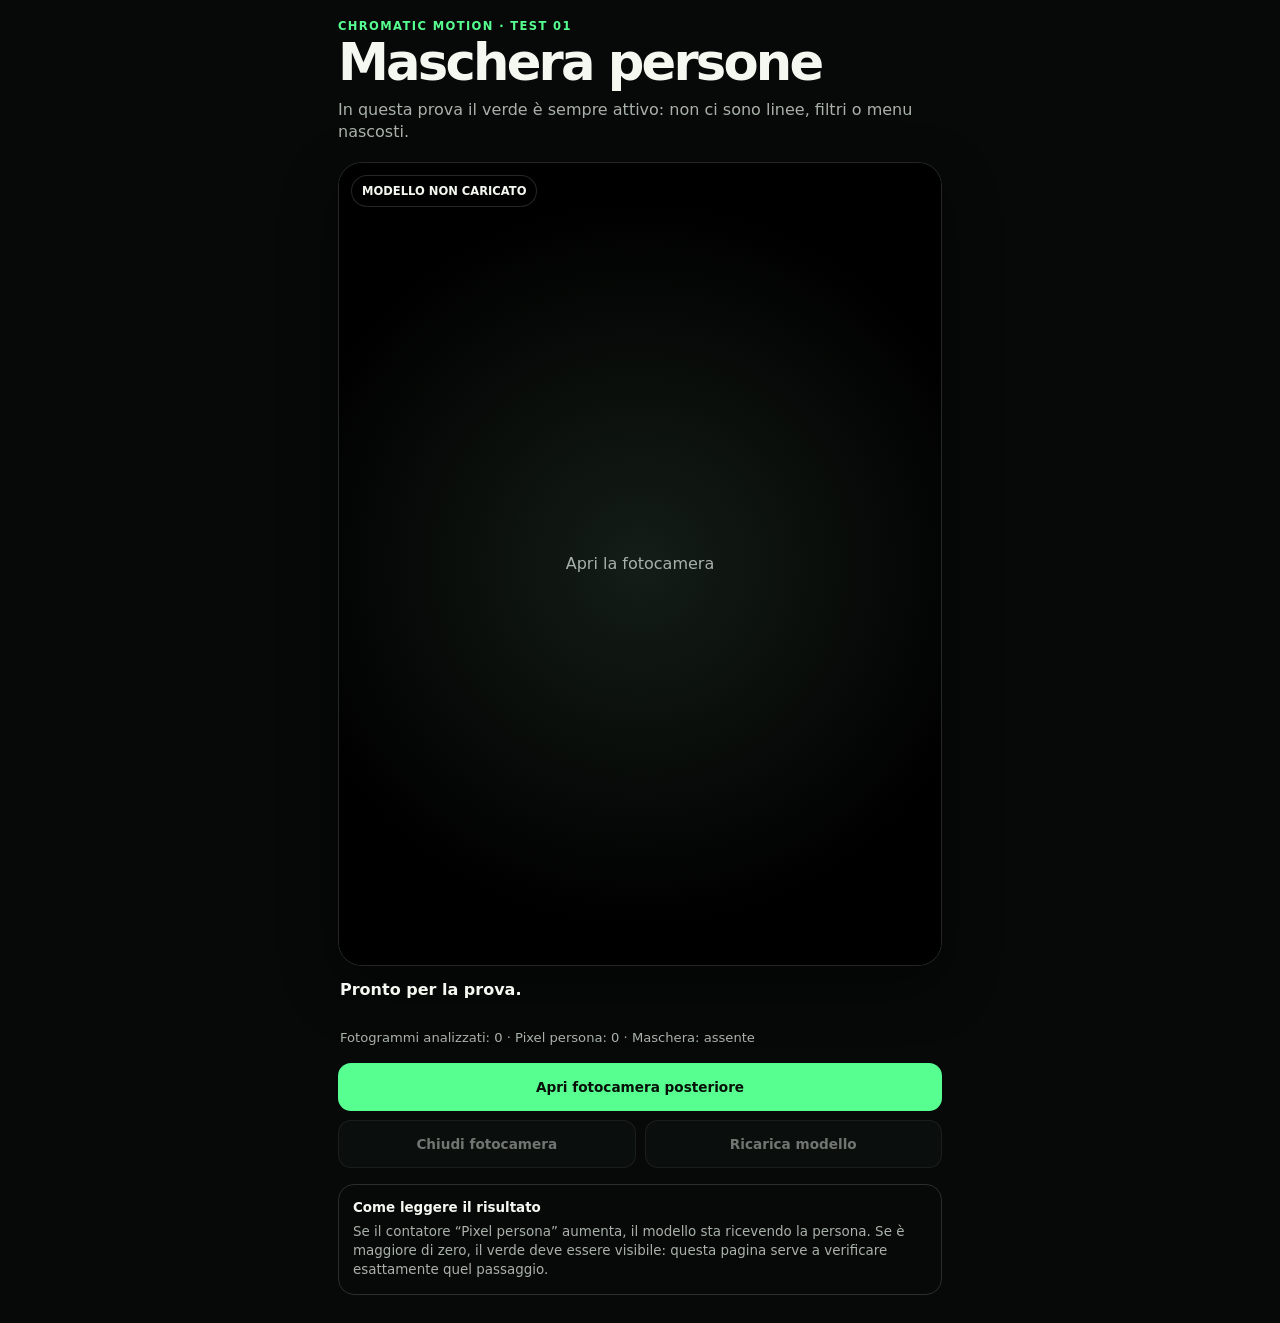
==== diagnostica-maschera/index.html @ 271109e4 "Pubblica la pagina diagnostica della maschera persone" ====
<!doctype html>
<html lang="it">
  <head>
    <meta charset="utf-8" />
    <meta name="viewport" content="width=device-width, initial-scale=1, viewport-fit=cover" />
    <meta name="theme-color" content="#060908" />
    <title>Chromatic Motion · Diagnostica maschera</title>
    <link rel="stylesheet" href="styles.css" />
  </head>
  <body>
    <main class="app">
      <header>
        <p class="eyebrow">CHROMATIC MOTION · TEST 01</p>
        <h1>Maschera persone</h1>
        <p class="intro">In questa prova il verde è sempre attivo: non ci sono linee, filtri o menu nascosti.</p>
      </header>

      <section class="camera-card" aria-label="Fotocamera e maschera verde">
        <div class="stage" id="stage">
          <video id="camera" autoplay muted playsinline></video>
          <canvas id="mask" aria-label="Maschera verde della persona"></canvas>
          <div class="empty" id="empty">Apri la fotocamera</div>
          <p class="badge" id="badge">MODELLO NON CARICATO</p>
        </div>
      </section>

      <p class="status" id="status" role="status" aria-live="polite">Pronto per la prova.</p>
      <p class="metrics" id="metrics">Fotogrammi analizzati: 0 · Pixel persona: 0 · Maschera: assente</p>

      <div class="actions">
        <button class="primary" id="start" type="button">Apri fotocamera posteriore</button>
        <button id="stop" type="button" disabled>Chiudi fotocamera</button>
        <button id="retry" type="button" disabled>Ricarica modello</button>
      </div>

      <aside>
        <strong>Come leggere il risultato</strong>
        <span>Se il contatore “Pixel persona” aumenta, il modello sta ricevendo la persona. Se è maggiore di zero, il verde deve essere visibile: questa pagina serve a verificare esattamente quel passaggio.</span>
      </aside>
    </main>
    <script src="app.js?v=diagnostica-1"></script>
  </body>
</html>
---- diagnostica-maschera/styles.css ----
:root { color-scheme: dark; --ink: #f4f8f0; --muted: #a9b1aa; --green: #57ff90; --panel: #101612; --line: rgba(255,255,255,.15); }
* { box-sizing: border-box; }
body { margin: 0; min-width: 320px; background: #060908; color: var(--ink); font: 16px/1.4 system-ui, -apple-system, BlinkMacSystemFont, "Segoe UI", sans-serif; }
.app { width: min(100%, 640px); min-height: 100vh; margin: auto; padding: max(18px, env(safe-area-inset-top)) 18px max(28px, env(safe-area-inset-bottom)); }
.eyebrow { margin: 0 0 4px; color: var(--green); font-size: .72rem; font-weight: 800; letter-spacing: .12em; }
h1 { margin: 0; font-size: clamp(2rem, 9vw, 3.2rem); letter-spacing: -.055em; line-height: .95; }
.intro { margin: 12px 0 18px; color: var(--muted); }
.camera-card { overflow: hidden; border: 1px solid var(--line); border-radius: 24px; background: #000; box-shadow: 0 20px 55px rgba(0,0,0,.42); }
.stage { position: relative; aspect-ratio: 3/4; min-height: 360px; overflow: hidden; background: #000; }
video, canvas { position: absolute; inset: 0; width: 100%; height: 100%; object-fit: cover; }
video { z-index: 0; }
canvas { z-index: 1; pointer-events: none; }
.empty { position: absolute; inset: 0; z-index: 2; display: grid; place-items: center; padding: 30px; color: var(--muted); text-align: center; background: radial-gradient(circle, #141d17, #000 72%); }
.empty.hidden { display: none; }
.badge { position: absolute; z-index: 3; top: 12px; left: 12px; margin: 0; padding: 7px 10px; border: 1px solid var(--line); border-radius: 999px; background: rgba(0,0,0,.68); font-size: .72rem; font-weight: 800; }
.badge.ok { border-color: rgba(87,255,144,.6); color: var(--green); }
.status { min-height: 2.8em; margin: 13px 2px 5px; font-weight: 700; }
.metrics { margin: 0 2px 16px; color: var(--muted); font-size: .82rem; }
.actions { display: grid; grid-template-columns: 1fr 1fr; gap: 9px; }
button { min-height: 48px; padding: 10px; border: 1px solid var(--line); border-radius: 13px; background: var(--panel); color: var(--ink); font: inherit; font-size: .85rem; font-weight: 750; }
button.primary { grid-column: 1/-1; border-color: transparent; background: var(--green); color: #071109; }
button:disabled { opacity: .45; }
aside { display: grid; gap: 5px; margin-top: 16px; padding: 14px; border: 1px solid var(--line); border-radius: 16px; color: var(--muted); font-size: .84rem; }
aside strong { color: var(--ink); }
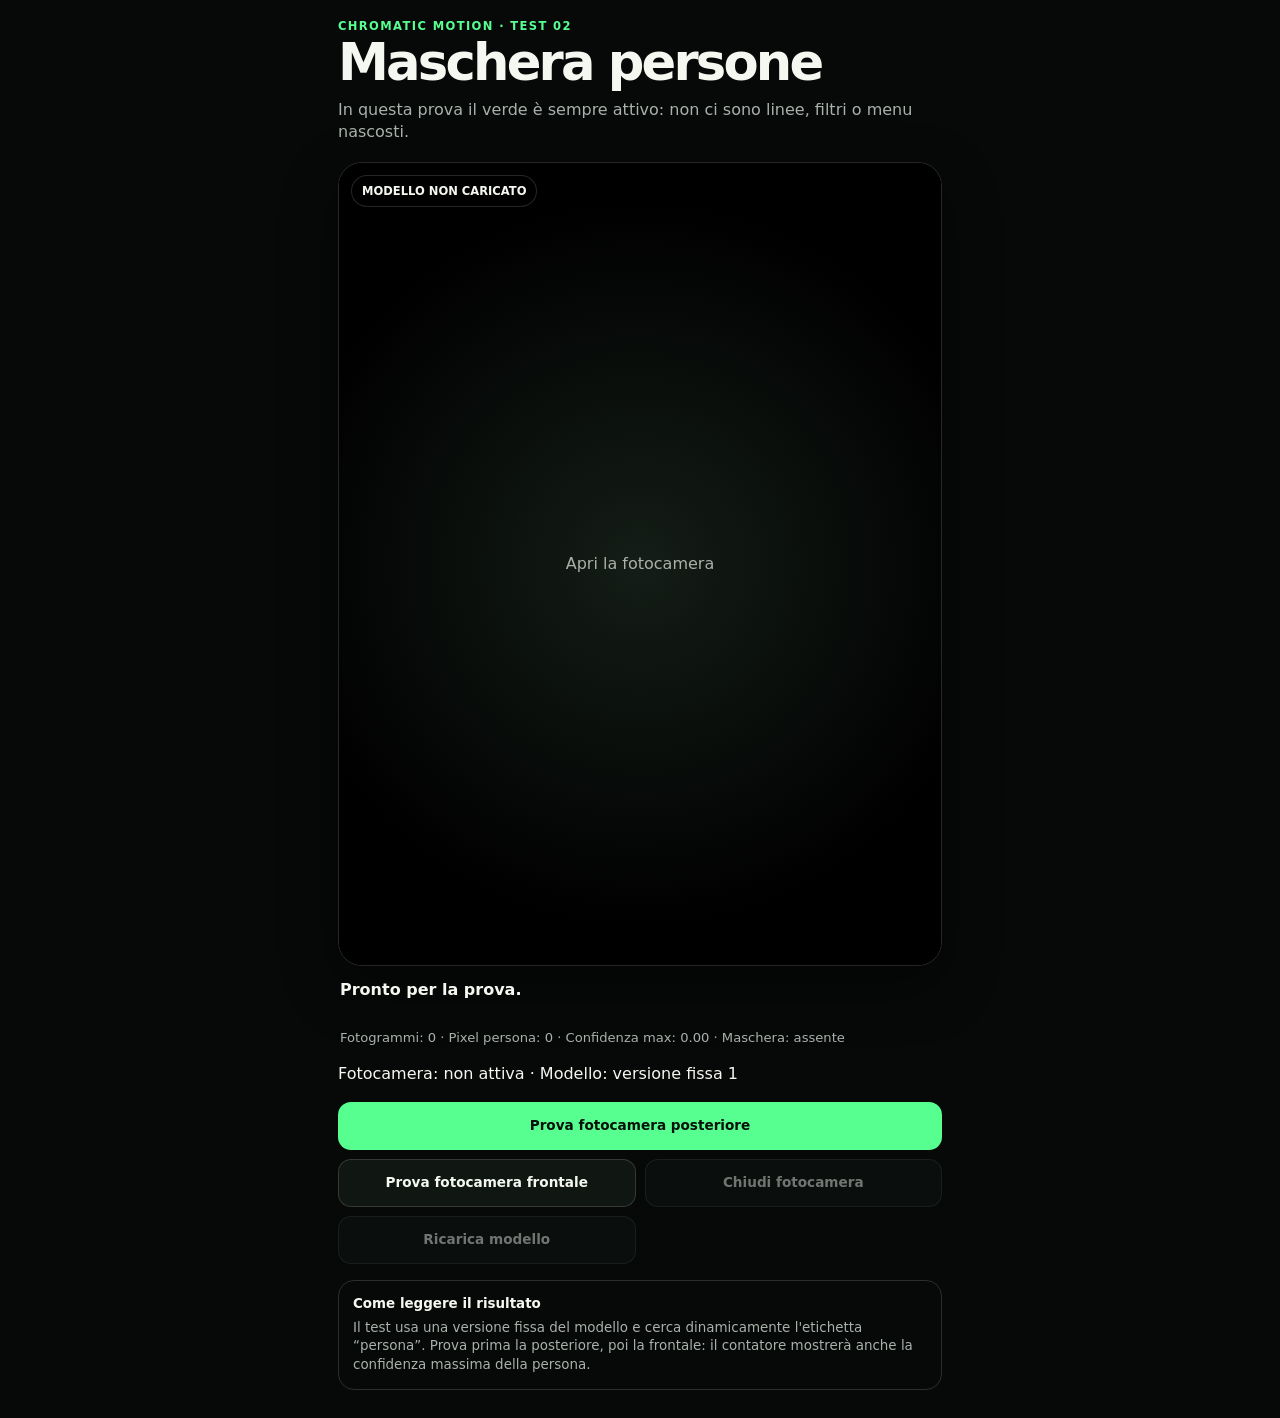
==== commit 3d7b3fa9: "Aggiunge confronto frontale e posteriore alla diagnostica" ====
--- a/diagnostica-maschera/index.html
+++ b/diagnostica-maschera/index.html
@@ -10,7 +10,7 @@
   <body>
     <main class="app">
       <header>
-        <p class="eyebrow">CHROMATIC MOTION · TEST 01</p>
+        <p class="eyebrow">CHROMATIC MOTION · TEST 02</p>
         <h1>Maschera persone</h1>
         <p class="intro">In questa prova il verde è sempre attivo: non ci sono linee, filtri o menu nascosti.</p>
       </header>
@@ -26,19 +26,21 @@
 
       <p class="status" id="status" role="status" aria-live="polite">Pronto per la prova.</p>
       <p class="metrics" id="metrics">Fotogrammi analizzati: 0 · Pixel persona: 0 · Maschera: assente</p>
+      <p class="device" id="device">Fotocamera: non attiva · Modello: versione fissa 1</p>
 
       <div class="actions">
-        <button class="primary" id="start" type="button">Apri fotocamera posteriore</button>
+        <button class="primary" id="start" type="button">Prova fotocamera posteriore</button>
+        <button id="front" type="button">Prova fotocamera frontale</button>
         <button id="stop" type="button" disabled>Chiudi fotocamera</button>
         <button id="retry" type="button" disabled>Ricarica modello</button>
       </div>
 
       <aside>
         <strong>Come leggere il risultato</strong>
-        <span>Se il contatore “Pixel persona” aumenta, il modello sta ricevendo la persona. Se è maggiore di zero, il verde deve essere visibile: questa pagina serve a verificare esattamente quel passaggio.</span>
+        <span>Il test usa una versione fissa del modello e cerca dinamicamente l'etichetta “persona”. Prova prima la posteriore, poi la frontale: il contatore mostrerà anche la confidenza massima della persona.</span>
       </aside>
     </main>
-    <script src="app.js?v=diagnostica-1"></script>
+    <script src="app.js?v=diagnostica-2"></script>
   </body>
 </html>
 
